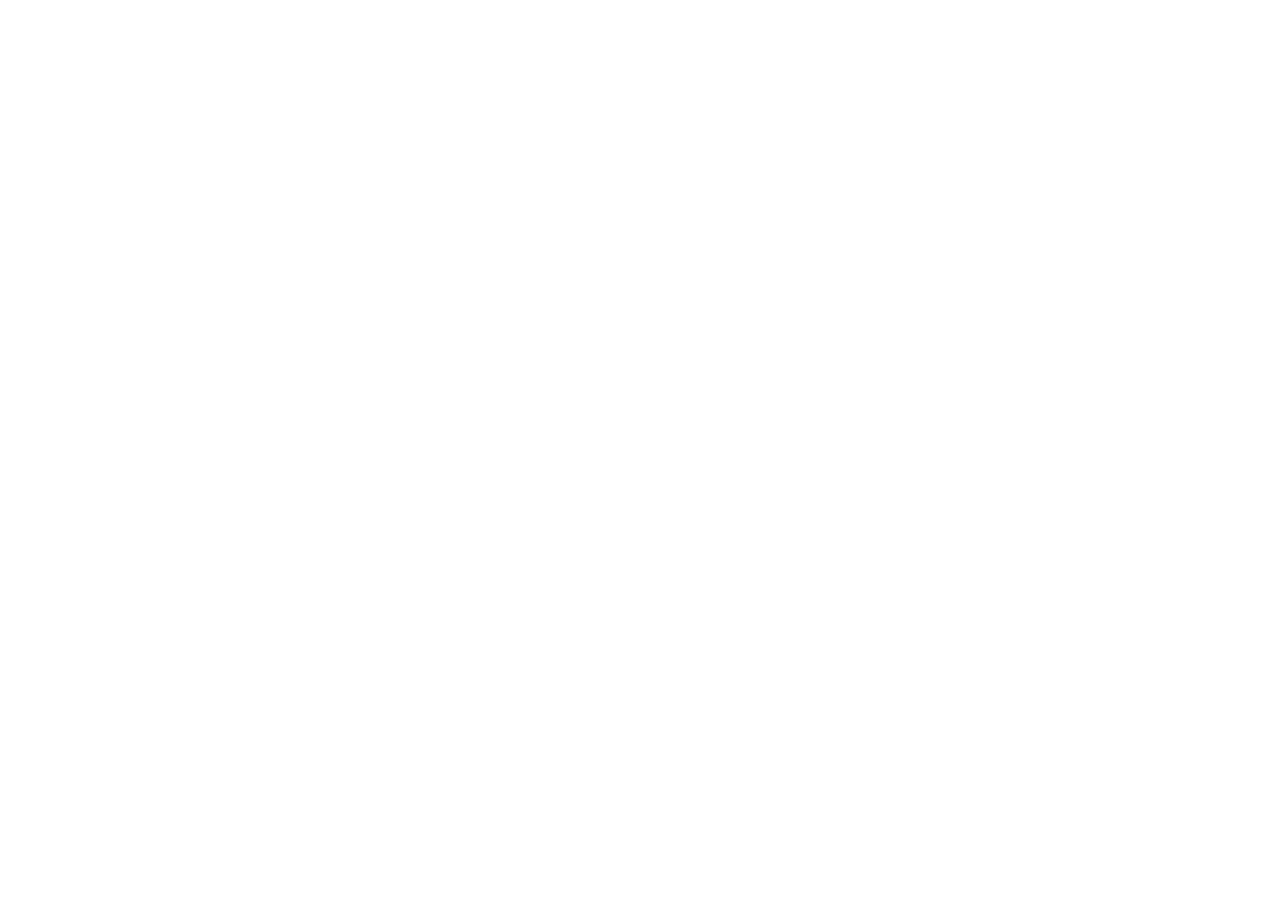
==== index.html @ 7a164ca1 "initial commit" ====
<!DOCTYPE html>
<html lang="en">
<head>
    <meta charset="UTF-8">
    <meta http-equiv="X-UA-Compatible" content="IE=edge">
    <meta name="viewport" content="width=device-width, initial-scale=1.0">
    <title>Donation</title>
    <link rel="stylesheet" href="style.css">
</head>
<body>
    
</body>
</html>
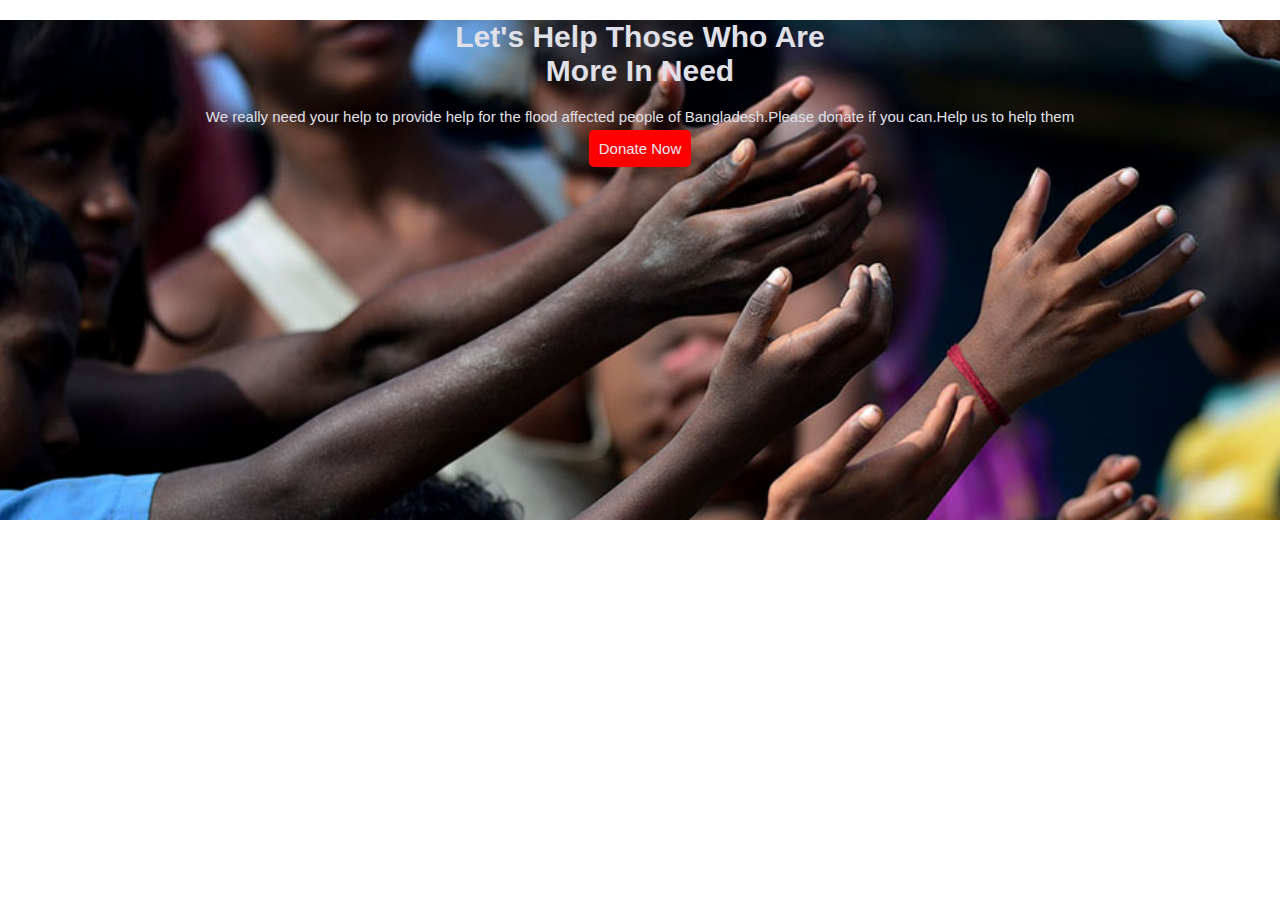
==== commit ebeb4796: "again" ====
--- a/index.html
+++ b/index.html
@@ -1,13 +1,21 @@
 <!DOCTYPE html>
 <html lang="en">
+
 <head>
     <meta charset="UTF-8">
     <meta http-equiv="X-UA-Compatible" content="IE=edge">
     <meta name="viewport" content="width=device-width, initial-scale=1.0">
-    <title>Donation</title>
+    <title>Donate Today</title>
     <link rel="stylesheet" href="style.css">
 </head>
+
 <body>
-    
+    <header id="Donation">
+        <h1>Let's Help Those Who Are <br>More In Need</h1>
+        <p>We really need your help to provide help for the flood affected people of Bangladesh.Please donate if you
+            can.Help us to help them</p>
+        <a href="#" class="button">Donate Now</a>
+    </header>
 </body>
+
 </html>--- a/style.css
+++ b/style.css
@@ -0,0 +1,27 @@
+#{
+ margin: 0;
+padding: 0;
+}
+
+body {
+    margin: 0;
+    font-family: 'Segoe UI', Tahoma, Geneva, Verdana, sans-serif;
+    font-size: 15px;
+    color: rgb(224, 224, 232);
+}
+
+#Donation {
+    background-image: url(images/donation13.jpg);
+    background-repeat: no-repeat;
+    background-size: cover;
+    height: 500px;
+    text-align: center;
+}
+
+.button {
+    text-decoration: none;
+    color: rgb(232, 232, 240);
+    background-color: red;
+    padding: 10px;
+    border-radius: 5px;
+}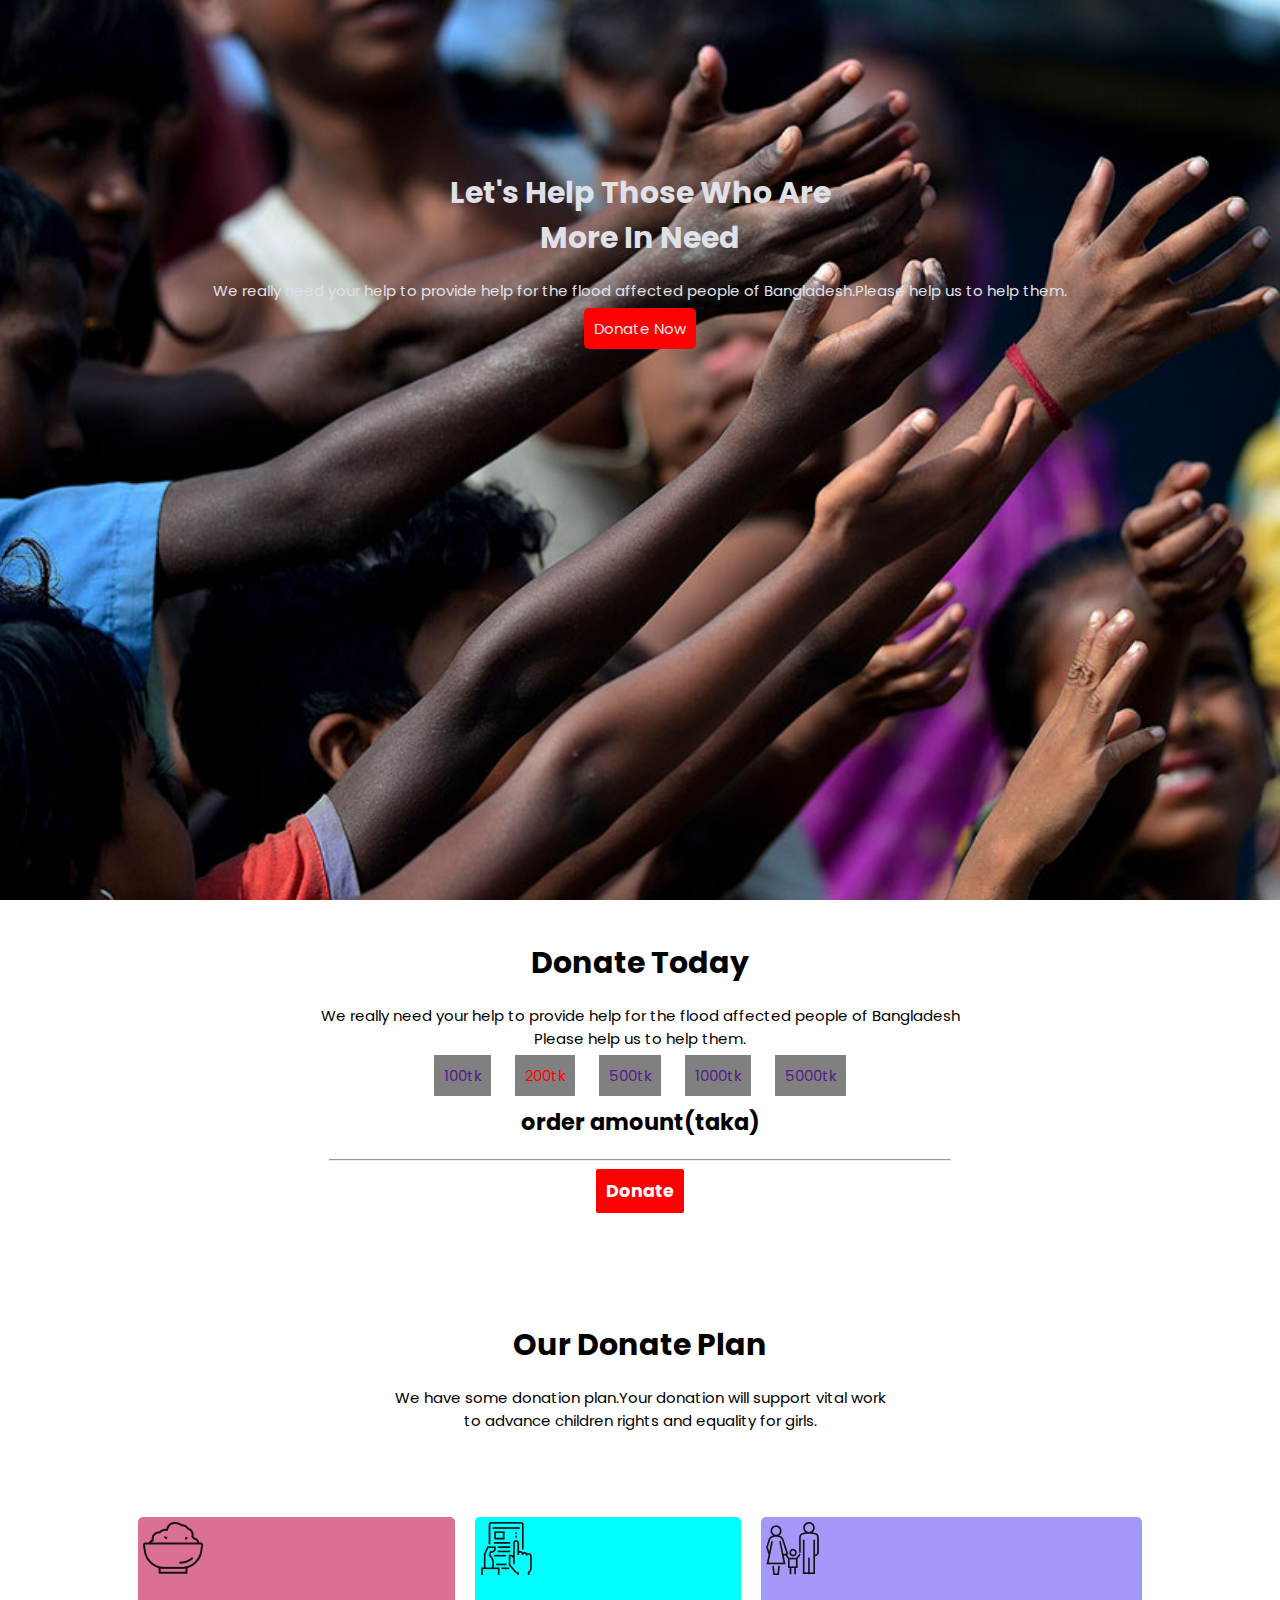
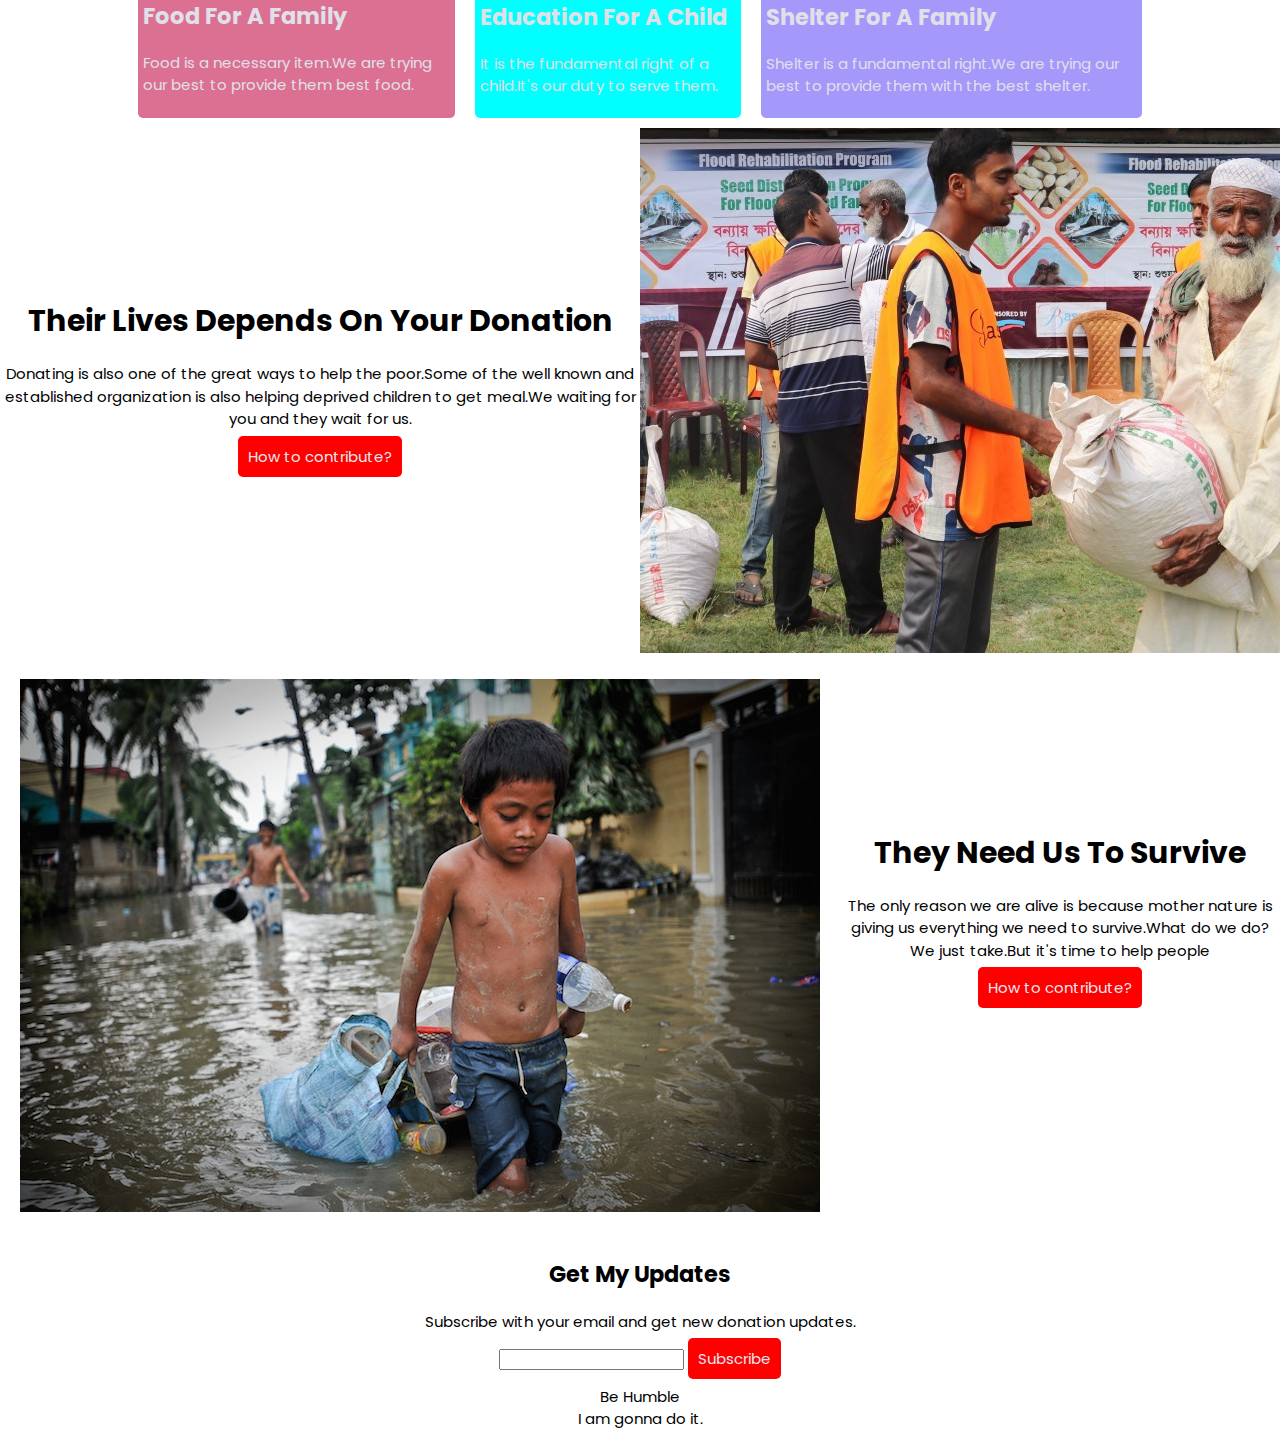
==== commit 2347b3bb: "again" ====
--- a/index.html
+++ b/index.html
@@ -7,15 +7,102 @@
     <meta name="viewport" content="width=device-width, initial-scale=1.0">
     <title>Donate Today</title>
     <link rel="stylesheet" href="style.css">
+    <link rel="preconnect" href="https://fonts.googleapis.com">
+    <link rel="preconnect" href="https://fonts.gstatic.com" crossorigin>
+    <link href="https://fonts.googleapis.com/css2?family=Poppins&display=swap" rel="stylesheet">
+    <link rel="stylesheet" href="https://cdnjs.cloudflare.com/ajax/libs/font-awesome/6.1.1/css/all.min.css"
+        integrity="sha512-KfkfwYDsLkIlwQp6LFnl8zNdLGxu9YAA1QvwINks4PhcElQSvqcyVLLD9aMhXd13uQjoXtEKNosOWaZqXgel0g=="
+        crossorigin="anonymous" referrerpolicy="no-referrer" />
 </head>
 
 <body>
-    <header id="Donation">
-        <h1>Let's Help Those Who Are <br>More In Need</h1>
-        <p>We really need your help to provide help for the flood affected people of Bangladesh.Please donate if you
-            can.Help us to help them</p>
-        <a href="#" class="button">Donate Now</a>
-    </header>
+    <div>
+        <div id="Donation">
+            <div class="start-point">
+                <h1>Let's Help Those Who Are <br>More In Need</h1>
+                <p>We really need your help to provide help for the flood affected people of Bangladesh.Please help us
+                    to
+                    help
+                    them.</p>
+                <a href="#" class="button">Donate Now</a>
+            </div>
+        </div>
+        <div class="description-area">
+            <h1>Donate Today</h1>
+            <p>We really need your help to provide help for the flood affected people of Bangladesh <br>Please help us
+                to help them.</p>
+            <div class="donation-amount a">
+                <div>
+                    <a href="">100tk</a>
+                    <a class="color" href="">200tk</a>
+                    <a href="">500tk</a>
+                    <a href="">1000tk</a>
+                    <a href="">5000tk</a>
+                </div>
+            </div>
+            <div class="order-amount b">
+                <h2>order amount(taka)</h2>
+                <hr class="half-width">
+                <h3><a href="#" class="button">Donate</a></h3>
+            </div>
+        </div>
+    </div>
+    <div>
+        <div class="help-people">
+            <h1>Our Donate Plan</h1>
+            <p>We have some donation plan.Your donation will support vital work <br> to advance children rights and
+                equality for girls.</p>
+        </div>
+        <div class="three-items">
+            <div class="box-one">
+                <img src="images/icons/food.png" alt="">
+                <h2>Food For A Family</h2>
+                <p>Food is a necessary item.We are trying our best to provide them best food.</p>
+            </div>
+            <div class="box-two">
+                <img src="icons/Frame-1.png" alt="">
+                <h2>Education For A Child</h2>
+                <p>It is the fundamental right of a child.It's our duty to serve them.</p>
+            </div>
+            <div class="box-three">
+                <img src="icons/shelter.png" alt="">
+                <h2>Shelter For A Family</h2>
+                <p>Shelter is a fundamental right.We are trying our best to provide them with the best shelter.</p>
+            </div>
+        </div>
+    </div>
+    <div class="donate-poor">
+        <div class="donating-poor">
+            <h1>Their Lives Depends On Your Donation</h1>
+            <p>Donating is also one of the great ways to help the poor.Some of the well known and established
+                organization is also helping deprived children to get meal.We waiting for you and they wait for us.</p>
+            <a href="#" class="button">How to contribute?</a>
+        </div>
+        <div class="img-sector">
+            <img src="images/donation10.jpg" alt="">
+        </div>
+    </div>
+    <div class="help-poor">
+        <div class="image-sector">
+            <img src="images/donation9.jpg" alt="">
+        </div>
+        <div class="para-graph">
+            <h1>They Need Us To Survive</h1>
+            <p>The only reason we are alive is because mother nature is giving us everything we need to survive.What do
+                we do?We just take.But it's time to help people</p>
+            <a href="#" class="button">How to contribute?</a>
+        </div>
+    </div>
+    <div class="updates-part">
+        <h2>Get My Updates</h2>
+        <p>Subscribe with your email and get new donation updates.</p>
+    </div>
+    <div class="email-part">
+        <input type="email" name="" id="">
+        <a href="#" class="button">Subscribe</a>
+    </div>
 </body>
-
+<footer>
+    <p>Be Humble <br>I am gonna do it.</p>
+</footer>
 </html>--- a/style.css
+++ b/style.css
@@ -1,21 +1,25 @@
 #{
  margin: 0;
-padding: 0;
 }
 
 body {
     margin: 0;
-    font-family: 'Segoe UI', Tahoma, Geneva, Verdana, sans-serif;
+    font-family: 'Poppins', sans-serif;
     font-size: 15px;
     color: rgb(224, 224, 232);
+    line-height: 1.5;
 }
 
 #Donation {
     background-image: url(images/donation13.jpg);
     background-repeat: no-repeat;
     background-size: cover;
-    height: 500px;
+    display: row;
     text-align: center;
+    height: 100vh;
+}
+.start-point {
+    padding-top: 150px;
 }
 
 .button {
@@ -24,4 +28,97 @@
     background-color: red;
     padding: 10px;
     border-radius: 5px;
-}+}
+
+.description-area {
+    display: row;
+    color: black;
+    text-align: center;
+    padding: 20px;
+}
+.donation-amount a {
+margin: 10px;
+padding: 10px;
+text-decoration: none;
+background-color: gray;
+border: ;
+}
+.color{
+    color: red;
+}
+.order-amount a {
+    text-decoration: none;
+    color: white;
+    background-color: red;
+    border: 10px;
+    border-radius: 2px;
+}
+.half-width {
+width: 50%;
+}
+.help-people {
+    text-align: center;
+    color: black;
+    margin: 10px;
+    padding: 50px;
+}
+.box-one {
+    background-color: palevioletred;
+    margin: 10px;
+    padding: 5px;
+    border-radius: 5px;
+}
+.box-two {
+    background-color: aqua;
+    margin: 10px;
+    padding: 5px;
+    border-radius: 5px;
+}
+.box-three {
+    background-color: rgb(165, 152, 251);
+    margin: 10px;
+    padding: 5px;
+    border-radius: 5px;
+}
+.three-items {
+    display: flex;
+    width: 80%;
+    margin: 0 auto;
+}
+.donating-poor {
+    color: black;
+    text-align: center;
+    padding-top: 150px;
+}
+.donate-poor {
+    display: flex;
+}
+.img-sector {
+    width: 50%;
+}
+.para-graph {
+    color: black;
+    text-align: center;
+    width: 50%;
+    padding-top: 150px;
+}
+.help-poor {
+    display: flex;
+}
+.image-sector {
+    height: 100px;
+    margin: 10px;
+    padding: 10px;
+    margin-bottom: 450px;
+}
+.updates-part {
+    color: black; 
+    text-align: center;
+}
+.email-part {
+    text-align: center;
+}
+footer p{
+    color: black;
+    text-align: center;
+}
